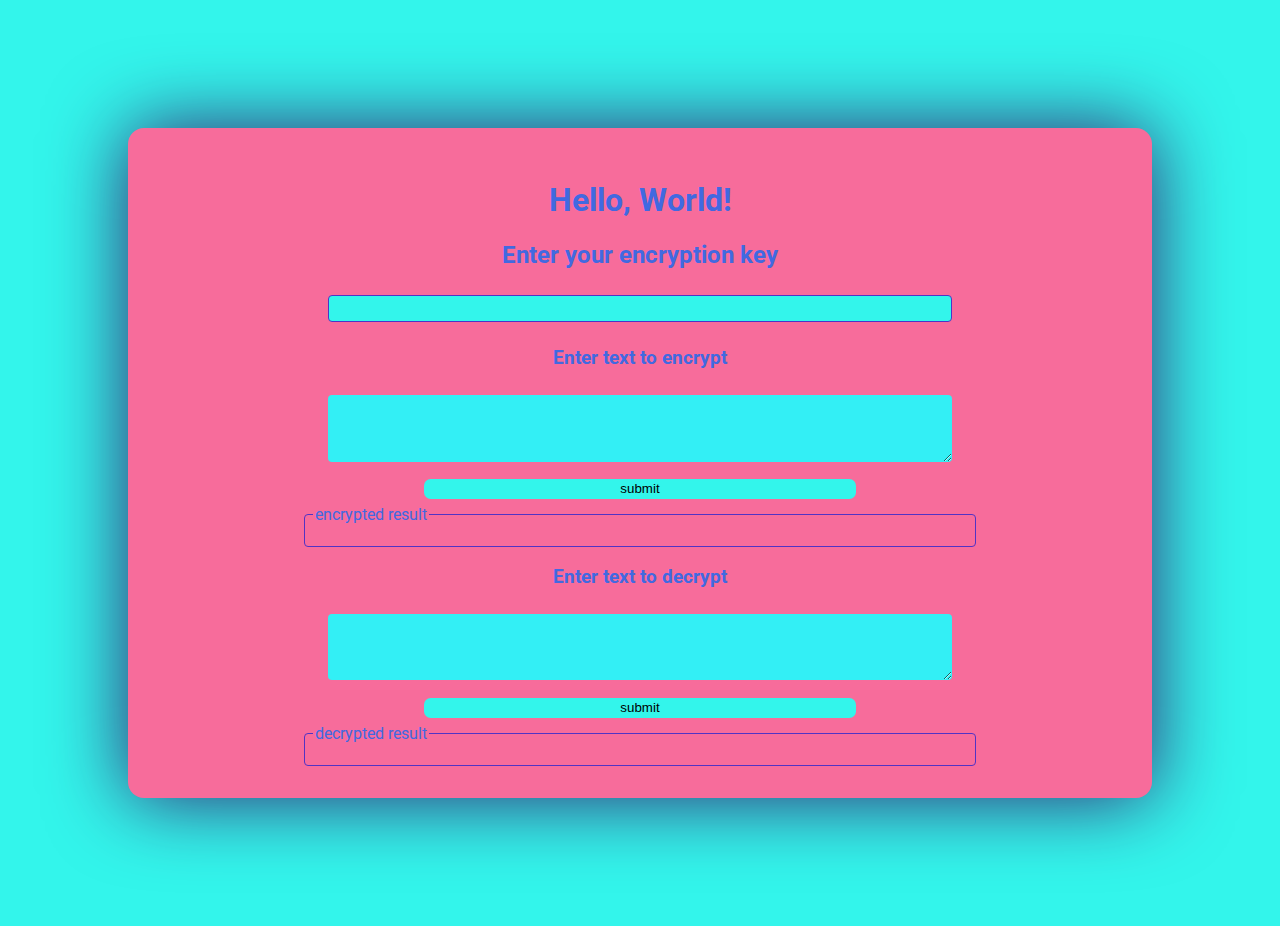
==== version2.html @ dc862d35 "Initial commit" ====
<!DOCTYPE html>

<html>
<head>
  <meta http-equiv="CONTENT-TYPE" content="text/html; charset=UTF-8">
  <title>Encryption project</title>
  <meta name="viewport" content="width=device-width, initial-scale=1.0">
  <link rel="stylesheet" type="text/css" href="2.css">
  <link rel="stylesheet" type="text/css" href="https://fonts.googleapis.com/css?family=Roboto:400,700">
</head>
<body>
  <main>
  <h1>
    Hello, World!
  </h1>
  <h2>
    Enter your encryption key
  </h2>
  <input type="text" id="key" maxlength="1">
  <h3>
    Enter text to encrypt
  </h3>
  <textarea type="text" id="textInput" ></textarea>
  <input type="submit" id="submitText" value="submit" onclick="encryptMessage()">
  <fieldset><legend>
    encrypted result
  </legend>
  <p id="results" ></p>
  </fieldset>
  
  <h3>
    Enter text to decrypt
  </h3>
  <textarea type="text" id="encryptedInput" ></textarea>
  <input type="submit" id="submitEncrypted" value="submit" onclick="decryptMessage()">
  <fieldset><legend>
    decrypted result
  </legend>
  <p id="decryptedResults" ></p>
  </fieldset>
  <script src="version2.js"></script>
</main>
</body>
</html>
---- 2.css ----
*{
  box-sizing: border-box;
}
body{
  margin: 0;
  padding: auto;
  font-family: 'roboto', sans-serif;
  display: flex;
  flex-direction: column;
  justify-content: center;
  height: 100%;
  width: 100%;
  color: royalblue;
  align-items: center;
  background-color: rgb(51, 245, 235); 
}
main{
  margin: 10% auto;
  height: 80%;
  width: 80%;
  text-align: center;
  align-items: center;
  padding: 2em;
  background-color: rgb(247, 108, 155);
  border-radius: 1em ;
  box-shadow: 0 0 5em  rgb(56, 33, 110);
}
input{
  width: 65%;
  height: 2em;
  border-radius: 4px;
  border:1px solid rgb(82, 51, 196) ;
  background-color: rgb(51, 245, 235); 

  padding: 0.5em;
  margin: 0.5em auto;
}
#submitEncrypted,#submitText{
  width: 45%;
  height: 1.5em;
  border-radius: 0.5em;
  border: none;
  padding: 0;
  margin: 0.5em auto;
}
#submitEncrypted:hover,#submitText:hover{
  background-color: rgb(118, 243, 237); 
  cursor: pointer;
}
textarea{
  width: 65%;
  height: 5em;
  border-radius: 4px;
  border: none;
  background-color: rgb(51, 239, 245); 
  padding: 0.5em;
  margin: 0.5em auto;
}
textarea:focus{
  outline: none;
  border: 2px solid rgb(82, 51, 196);
}
fieldset{
  border: 1px double rgb(82, 51, 196);
  border-radius: 4px;
  text-align: left;
  margin: 0 auto;
  padding: 3px 8px;
  width: 70%;
}
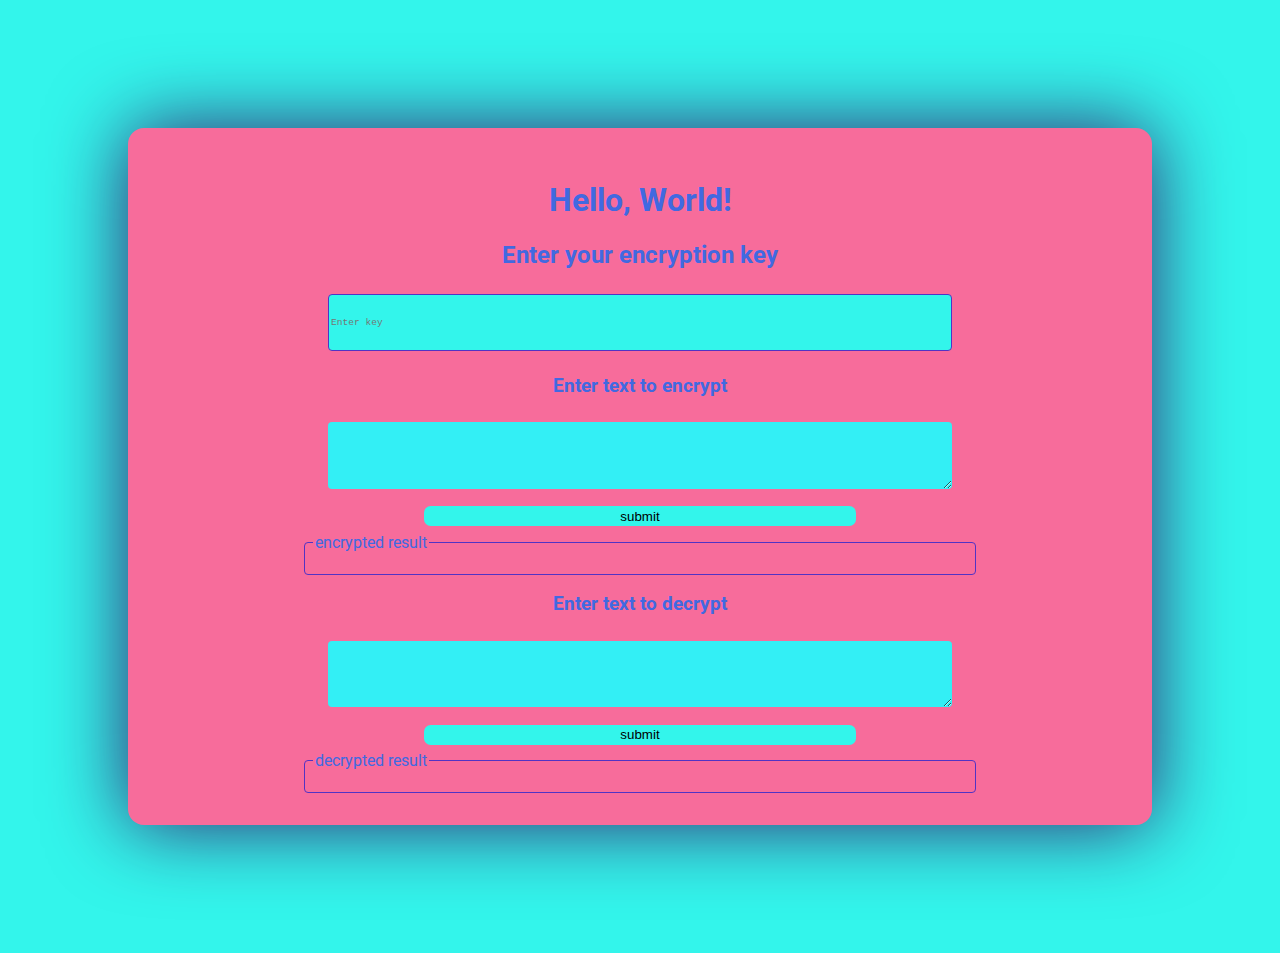
==== commit dc53a781: "033020250701pm" ====
--- a/version2.html
+++ b/version2.html
@@ -16,7 +16,7 @@
   <h2>
     Enter your encryption key
   </h2>
-  <input type="text" id="key" maxlength="1">
+  <input type="text" id="key" maxlength="93" placeholder="Enter key" />
   <h3>
     Enter text to encrypt
   </h3>
--- a/2.css
+++ b/2.css
@@ -68,4 +68,15 @@
   margin: 0 auto;
   padding: 3px 8px;
   width: 70%;
+}
+#key {
+  font-family: 'Courier New', Courier, monospace;
+  font-size: 60%;
+  padding: 2px;
+  min-height: 6em; /* Ensures a minimum height */
+  max-height: none; /* Removes any height restriction */
+  word-wrap: break-word; /* Breaks long words */
+  overflow-wrap: break-word; /* Ensures compatibility */
+  white-space: normal; /* Allows text wrapping */
+  overflow: visible; /* Ensures no clipping of content */
 }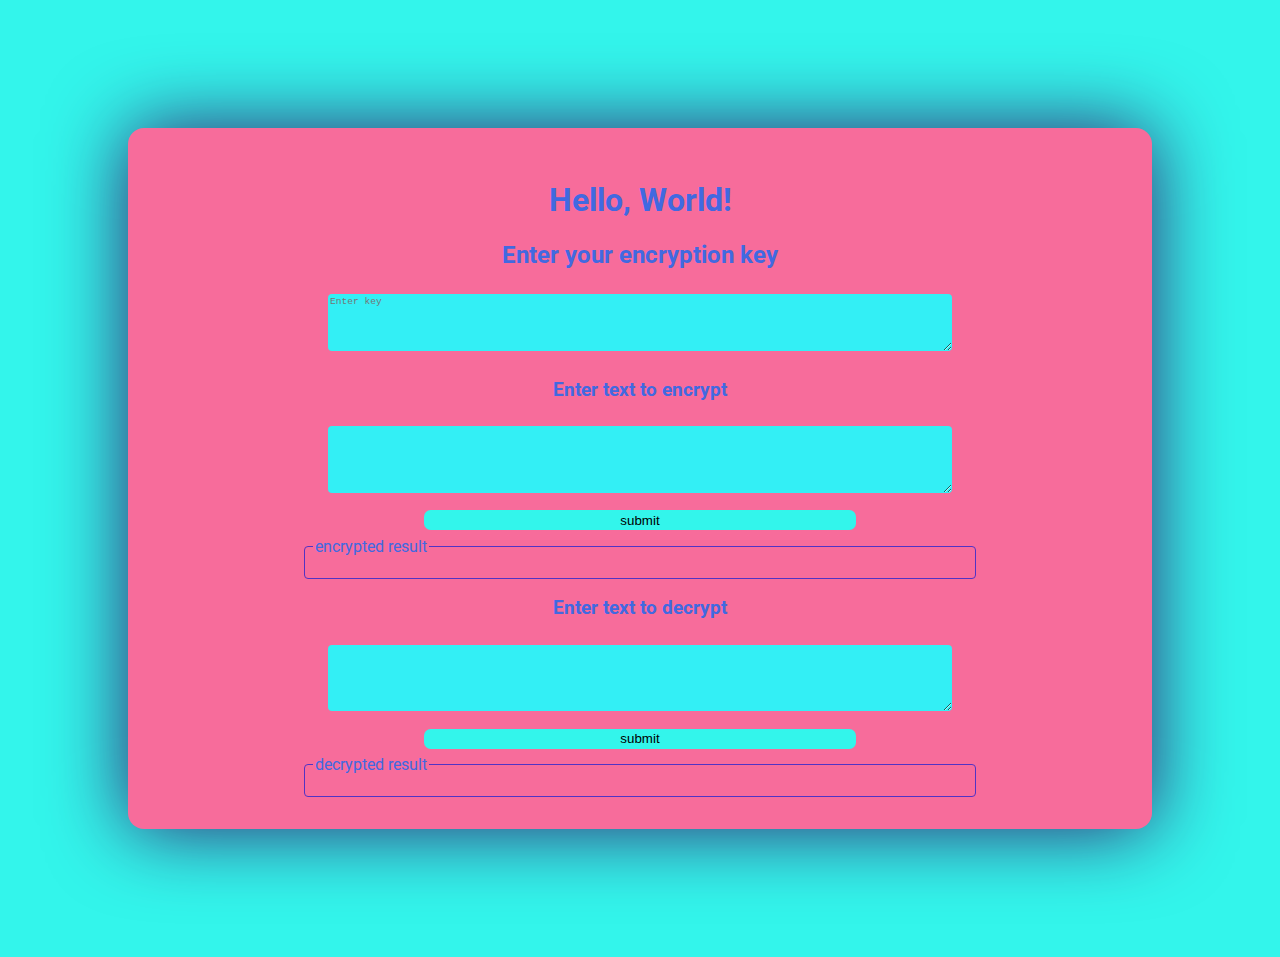
==== commit 26984ad8: "1051" ====
--- a/version2.html
+++ b/version2.html
@@ -16,7 +16,7 @@
   <h2>
     Enter your encryption key
   </h2>
-  <input type="text" id="key" maxlength="93" placeholder="Enter key" />
+  <textarea id="key" maxlength="93" placeholder="Enter key" ></textarea>
   <h3>
     Enter text to encrypt
   </h3>
